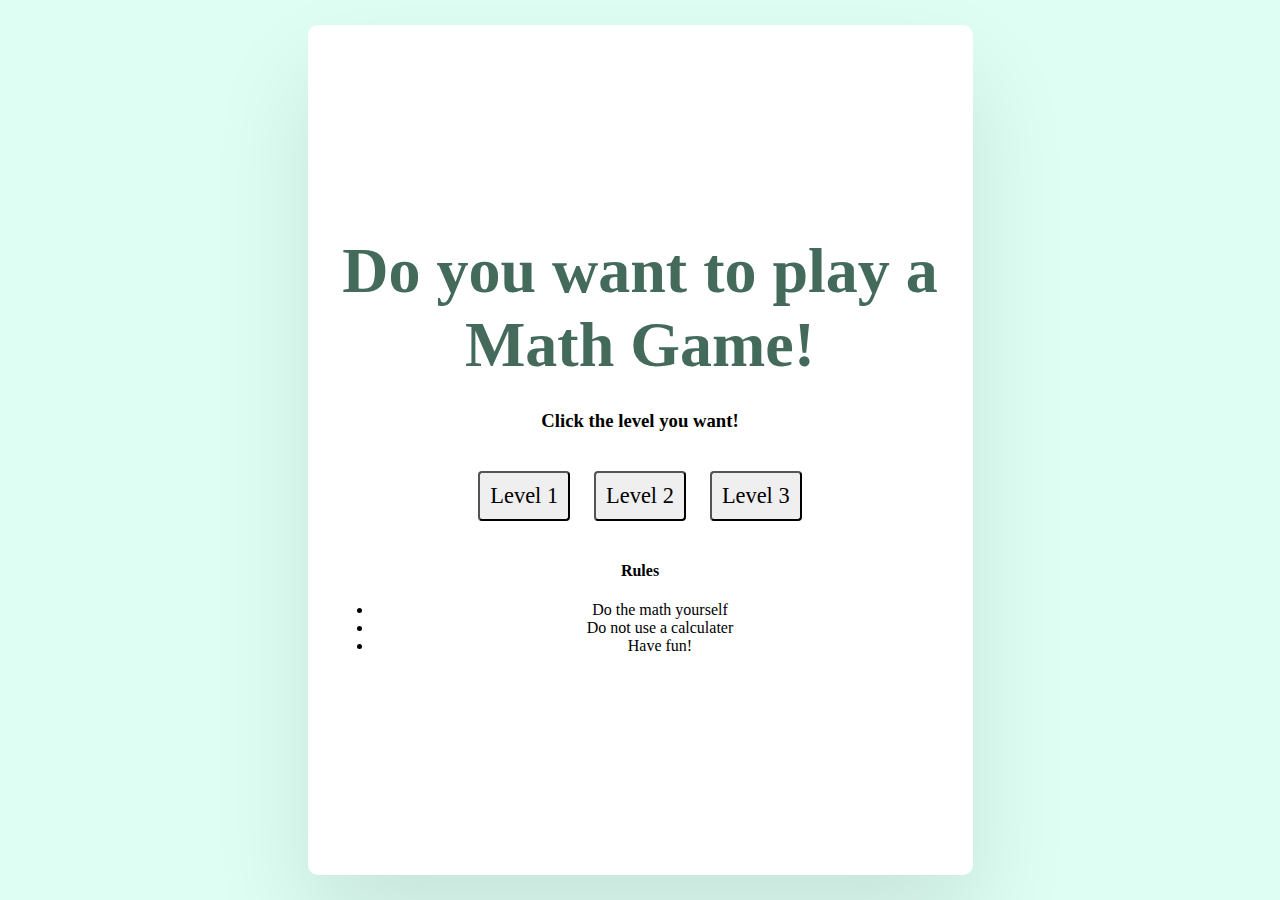
==== index.html @ 61abc849 "Add files via upload" ====
<!DOCTYPE html>
<html lang="en">
<head>
    <meta charset="UTF-8">
    <meta http-equiv="X-UA-Compatible" content="IE=edge">
    <meta name="viewport" content="width=device-width, initial-scale=1.0">
    <title>Random Number Math Game</title>
    <link rel="stylesheet" href="style.css">
</head>
<body>
    <div class="container">
        <h1>Do you want to play a Math Game!</h1>
        <h3> Click the level you want!</h3>
        <div class="levels">
            <button class="levels"><a href="level1.html">Level 1</a></button>
            <button class="levels"><a href="level2.html">Level 2</a></button>
            <button class="levels"><a href="level3.html">Level 3</a></button>

        </div>

        <div class="rules">
        <h4>Rules</h4>
        <ul>
            <li>Do the math yourself</li>
            <li>Do not use a calculater</li>
            <li>Have fun!</li>
            
        </ul>
    </div>
    </div>
</body>
</html>
---- style.css ----
body {
    font-family:Georgia, 'Times New Roman', Times, serif;
    background: #defef3;
    display: flex;
    justify-content: center;
    align-items: center;
    height: 100vh;
    margin: 0;
  }
.levels a{
  text-decoration: none;
  color: inherit

}
  .container {
    align-content: center;
    text-align: center;
    background: #fff;
    padding: 20px;
    border-radius: 10px;
    box-shadow: 0px 50px 100px rgba(0, 0, 0, 0.1);
    width: 625px;
    height: 90%;
    /*~display: flex;
    flex-direction: column;
    justify-content: space-evenly; */
  }
  
  .container > *{
    padding:5px;
  }
  .top{
    display: flex;
    flex-direction: column;
    justify-content: space-evenly; 
  }

  .game{
    margin:5px;
  }
.reset{
    align-items: flex-end;
    
}
#again{
    background-color: rgb(75, 124, 92);
    color:black;
    
    font-size: 1.3em;
    font-weight: bold;
}
.backbutton{
  margin: 0;

}
h1{
    margin:5px;
    font-size: 4em;
    color:rgb(68, 106, 91);

}
p{
    font-size: 1.2em;
    color:black;
    font-weight: bold;
}
#sub{
    font-style: italic;
    font-weight: 300;
}
button{
    font-size: 1.4em;
    color:black;
    margin:10px;
    border-radius: 4px;
    padding:10px;
    font-family: Georgia, 'Times New Roman', Times, serif;
}

input{
    width:180px;
    height: 45px;;
}
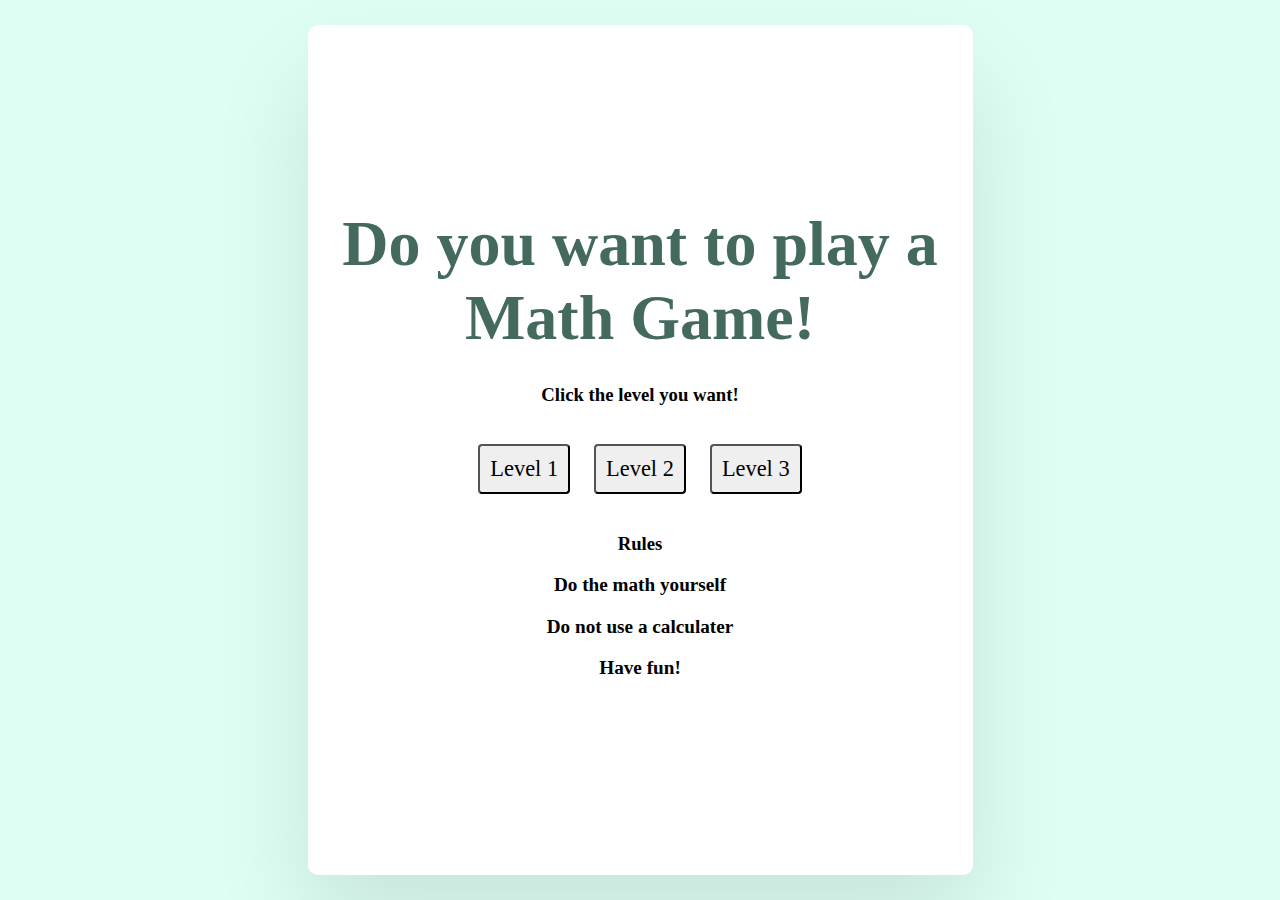
==== commit 99cc3cc0: "Add files via upload" ====
--- a/index.html
+++ b/index.html
@@ -19,13 +19,10 @@
         </div>
 
         <div class="rules">
-        <h4>Rules</h4>
-        <ul>
-            <li>Do the math yourself</li>
-            <li>Do not use a calculater</li>
-            <li>Have fun!</li>
-            
-        </ul>
+        <h3>Rules</h3>
+        <p> Do the math yourself</p>
+        <p>Do not use a calculater</p>
+        <p> Have fun!</p>
     </div>
     </div>
 </body>
